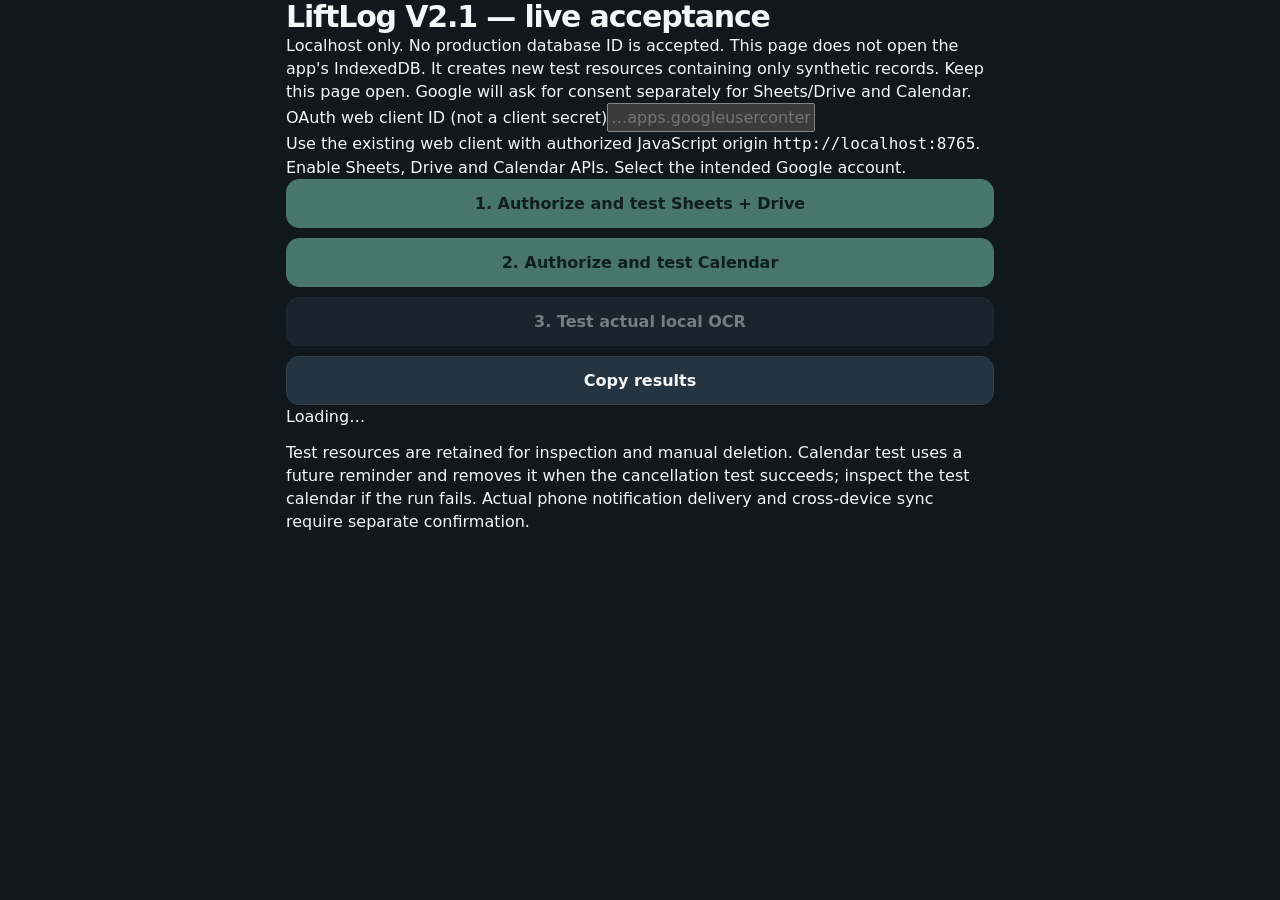
==== tests/live_acceptance.html @ 311a2b5e "Add isolated live acceptance tests/live_acceptance.html" ====
<!doctype html><html lang="en"><head><meta charset="utf-8"><meta name="viewport" content="width=device-width,initial-scale=1"><meta http-equiv="Content-Security-Policy" content="default-src 'self'; script-src 'self' 'wasm-unsafe-eval' https://accounts.google.com; worker-src 'self'; style-src 'self' 'unsafe-inline' https://accounts.google.com; img-src 'self' data:; connect-src 'self' https://accounts.google.com https://sheets.googleapis.com https://www.googleapis.com https://calendar.googleapis.com; frame-src https://accounts.google.com; object-src 'none'; base-uri 'self'; form-action 'none'"><title>LiftLog isolated acceptance</title><link rel="stylesheet" href="../style.css"></head><body><main class="app"><h1>LiftLog V2.1 — live acceptance</h1><p>Localhost only. No production database ID is accepted. This page does not open the app's IndexedDB. It creates new test resources containing only synthetic records. Keep this page open. Google will ask for consent separately for Sheets/Drive and Calendar.</p><label>OAuth web client ID (not a client secret)<input id="client" type="text" autocomplete="off" placeholder="…apps.googleusercontent.com"></label><p>Use the existing web client with authorized JavaScript origin <code>http://localhost:8765</code>. Enable Sheets, Drive and Calendar APIs. Select the intended Google account.</p><div class="stack"><button id="sheets" class="button primary" disabled>1. Authorize and test Sheets + Drive</button><button id="calendar" class="button primary" disabled>2. Authorize and test Calendar</button><button id="ocr" class="button" disabled>3. Test actual local OCR</button><button id="copy" class="button">Copy results</button></div><p id="ready" role="status">Loading…</p><pre id="result" class="pre" aria-live="polite"></pre><p>Test resources are retained for inspection and manual deletion. Calendar test uses a future reminder and removes it when the cancellation test succeeds; inspect the test calendar if the run fails. Actual phone notification delivery and cross-device sync require separate confirmation.</p></main><script type="module" src="./live_acceptance.js"></script></body></html>
---- style.css ----
:root{color-scheme:dark;--bg:#0b141b;--panel:#15232d;--panel2:#1b2d38;--line:#30414b;--text:#f3f7f8;--muted:#9fb0b9;--mint:#a4efc6;--mintdark:#15392f;--orange:#ffd2a5;--danger:#ffc0bd;--radius:20px}
*{box-sizing:border-box}body{margin:0;background:var(--bg);color:var(--text);font:16px/1.45 system-ui,-apple-system,"Segoe UI",sans-serif;-webkit-font-smoothing:antialiased}button,input,textarea,select{font:inherit}button{cursor:pointer}button:disabled{opacity:.45;cursor:not-allowed}button:focus-visible,input:focus-visible,select:focus-visible,textarea:focus-visible{outline:3px solid var(--mint);outline-offset:2px}
.app{max-width:740px;min-height:100dvh;margin:0 auto;padding:0 16px 118px}.top{padding:24px 0 15px;display:flex;align-items:center;justify-content:space-between;gap:8px}.brand{font-size:27px;font-weight:850;letter-spacing:-1.5px}.brand span{color:var(--mint)}.sub{font-size:12px;color:var(--muted);letter-spacing:.06em;text-transform:uppercase;font-weight:700}.top-right{text-align:right}.top-right .date{font-size:13px;font-weight:650}
h1,h2,h3,p{margin:0}h1{font-size:30px;letter-spacing:-1.15px;line-height:1.12}h2{font-size:19px;letter-spacing:-.3px}h3{font-size:17px}.muted{color:var(--muted)}.small{font-size:13px}.xs{font-size:11px}.strong{font-weight:750}.eyebrow{font-size:12px;text-transform:uppercase;letter-spacing:.1em;font-weight:800;color:var(--mint)}.lead{font-size:14px;margin-top:8px;color:var(--muted)}
.hero{background:linear-gradient(125deg,#213f3a 0%,#172b34 53%,#182632 100%);border:1px solid #335247;padding:21px;border-radius:25px;position:relative;overflow:hidden}.hero:after{content:"";position:absolute;width:170px;height:170px;background:radial-gradient(circle,#9ff0c722,transparent 70%);right:-70px;top:-85px;pointer-events:none}.hero .tag{display:inline-flex;padding:5px 10px;border:1px solid #5b8473;border-radius:20px;color:var(--mint);font-size:11px;font-weight:800;letter-spacing:.06em;margin-bottom:12px}.hero-title{font-size:25px;font-weight:780;letter-spacing:-.8px}.hero-detail{margin-top:6px;font-size:14px;color:#bed1d1}.hero-meta{display:flex;gap:10px;align-items:center;margin-top:15px;flex-wrap:wrap}.pill{display:inline-block;border-radius:30px;border:1px solid var(--line);padding:5px 10px;color:var(--muted);font-size:12px;font-weight:700}.hero .pill{border-color:#46675d;color:#d9eee8}
.section{margin-top:22px}.section-head{display:flex;align-items:center;justify-content:space-between;margin-bottom:11px;gap:12px}.label{display:block;color:var(--muted);font-size:12px;font-weight:750;margin-bottom:6px}.weekday-strip{display:grid;grid-template-columns:repeat(7,minmax(0,1fr));gap:5px}.day{min-width:0;background:var(--panel);border:1px solid var(--line);border-radius:13px;padding:9px 0 10px;text-align:center;color:var(--muted);font-size:11px;font-weight:750}.day .number{display:block;margin-top:2px;font-size:17px;font-weight:750;color:var(--text)}.day.active{background:var(--mint);border-color:var(--mint);color:#0d2922}.day.active .number{color:#0d2922}.day.today:not(.active){border-color:#a4efc688}.day.rest .number{font-size:14px}
.card{border:1px solid var(--line);background:var(--panel);border-radius:var(--radius);padding:17px}.card+.card{margin-top:12px}.card-title{display:flex;gap:8px;align-items:center;justify-content:space-between}.flex{display:flex;align-items:center;gap:8px}.between{display:flex;align-items:center;justify-content:space-between;gap:10px}.wrap{flex-wrap:wrap}.stack{display:grid;gap:10px}.button{border:1px solid var(--line);border-radius:13px;padding:12px 15px;background:var(--panel2);color:var(--text);font-weight:750;min-height:44px}.button.primary{background:var(--mint);border-color:var(--mint);color:#112720}.button.danger{color:var(--danger);border-color:#754b4c}.button.ghost{background:transparent}.button.mini{font-size:12px;min-height:36px;padding:7px 11px}.button.full{width:100%}.button-row{display:flex;gap:9px;flex-wrap:wrap}.button-row>*{flex:1}.button.thin{padding:7px 11px;min-height:36px;font-size:12px}.text-btn{background:none;border:0;color:var(--mint);padding:5px;font-size:13px;font-weight:750}.danger-text{color:var(--danger)}
.exercise-title{font-size:17px;font-weight:750;line-height:1.25}.exercise-sub{font-size:12px;color:var(--muted);margin-top:3px}.exercise-card{padding:17px 13px 15px}.set-head,.set-row{display:grid;grid-template-columns:24px minmax(0,1fr) minmax(0,1fr) 49px;gap:8px;align-items:center}.set-head{margin-top:17px;font-weight:750;font-size:11px;color:var(--muted);text-transform:uppercase;letter-spacing:.06em;padding:0 2px 6px}.set-row{margin-bottom:9px}.set-number{font-size:13px;color:var(--muted);text-align:center;font-weight:800}.num{min-width:0;width:100%;border:1px solid #3e505c;border-radius:12px;background:#0c1820;color:var(--text);min-height:50px;text-align:center;padding:6px 5px;font-size:18px;font-weight:800;appearance:textfield}.num::-webkit-inner-spin-button,.num::-webkit-outer-spin-button{appearance:none;margin:0}.num:focus{border-color:var(--mint)}.set-done{width:49px;height:49px;border-radius:13px;border:1px solid #435760;background:#263741;color:#bacbd0;font-size:25px;font-weight:800}.set-done.checked{background:var(--mint);border-color:var(--mint);color:#122b22}.set-row.is-done .num{border-color:#396354}.extra-actions{display:flex;align-items:center;gap:9px;flex-wrap:wrap;margin-top:4px}.extra-actions button{color:var(--mint);border:0;background:transparent;font-size:13px;font-weight:750;padding:7px 5px}.extra-actions .remove{color:var(--danger)}.progressbar{height:7px;border-radius:20px;background:#354b4c;overflow:hidden;margin-top:13px}.progressbar>div{height:100%;width:0;background:var(--mint);transition:width .2s}
.note{border-left:3px solid #779889;background:#20332f;border-radius:8px;padding:11px 12px;font-size:13px;color:#d4ebe0}.warning{border-left-color:#bd965f;background:#3b3024;color:#fff0d8}.empty{padding:26px 14px;text-align:center;color:var(--muted);border:1px dashed var(--line);border-radius:var(--radius)}.empty .emoji{font-size:34px;display:block;margin-bottom:8px}
.field{width:100%;background:#0d1a22;border:1px solid #3c505c;color:var(--text);border-radius:12px;min-height:46px;padding:10px 12px;font-size:16px}.field option{background:#15232d}.formgrid{display:grid;grid-template-columns:1fr 1fr;gap:10px}.input-row{display:flex;gap:8px;align-items:center}.input-row>*:first-child{flex:1;min-width:0}.list-row{display:flex;align-items:center;gap:10px;padding:13px 0;border-bottom:1px solid var(--line)}.list-row:last-child{border-bottom:0}.list-main{flex:1;min-width:0}.list-main .strong{overflow-wrap:anywhere}.line{border:0;border-top:1px solid var(--line);margin:14px 0}.stat-grid{display:grid;grid-template-columns:1fr 1fr;gap:9px}.stat{background:#0d1b22;border:1px solid #344652;border-radius:14px;padding:12px}.stat-num{font-size:22px;font-weight:850;letter-spacing:-.6px}.stat-label{font-size:11px;color:var(--muted);font-weight:750;text-transform:uppercase}.chart{width:100%;display:block;height:185px;overflow:visible}.chart text{font:11px system-ui;fill:#a8bfc3}.chart .grid{stroke:#354752;stroke-width:1}.chart .poly{fill:none;stroke:#a4efc6;stroke-width:3;stroke-linecap:round;stroke-linejoin:round}.chart .dot{fill:#a4efc6;stroke:#16232c;stroke-width:2}.detail summary{cursor:pointer;font-weight:750;list-style:none}.detail summary::-webkit-details-marker{display:none}.history-set{display:flex;justify-content:space-between;gap:6px;border-bottom:1px solid #2e414b;padding:7px 0;font-size:13px}.history-set:last-child{border:0}.session-head{display:flex;justify-content:space-between;align-items:center;gap:10px}.kbd{background:#273941;border:1px solid var(--line);padding:2px 6px;border-radius:5px;font-size:12px}
.bottom-nav{position:fixed;bottom:0;left:0;right:0;background:#111d26ed;border-top:1px solid #344650;backdrop-filter:blur(16px);padding:8px max(14px,env(safe-area-inset-left)) calc(9px + env(safe-area-inset-bottom));z-index:20}.nav-inner{max-width:740px;margin:auto;display:grid;grid-template-columns:repeat(4,1fr);gap:4px}.nav{border:0;background:transparent;color:#9cadb6;border-radius:12px;min-height:55px;display:flex;flex-direction:column;justify-content:center;gap:3px;align-items:center;font-size:11px;font-weight:750}.nav .ico{font-size:21px;line-height:1.2}.nav.active{color:var(--mint);background:#22372f}.toast{position:fixed;z-index:40;left:50%;bottom:105px;transform:translateX(-50%);background:#d6f6e5;color:#10271d;padding:11px 16px;border-radius:12px;font-weight:750;font-size:13px;box-shadow:0 5px 24px #0006;max-width:90vw;text-align:center;pointer-events:none}.hidden{display:none!important}
.badge{font-size:11px;font-weight:750;border:1px solid #5c676c;border-radius:8px;padding:3px 7px;color:var(--muted)}.badge.opt{border-color:#826c4d;color:#ffdaaa}.badge.green{border-color:#547967;color:#abedc6}.tiny-date{font-size:12px;font-weight:800;color:var(--muted)}.settings-help{font-size:12px;color:var(--muted);margin-top:6px}.template-edit{display:grid;grid-template-columns:minmax(0,1fr) 70px 37px;gap:8px;align-items:end}.template-edit .field{min-height:43px;font-size:14px;padding:9px}.template-edit input[type="checkbox"]{accent-color:var(--mint);width:18px;height:18px}.template-opts{display:flex;gap:8px;align-items:center;margin-top:7px}.template-opts select{font-size:13px;min-height:36px;padding:5px 7px}.template-opts label{display:flex;align-items:center;gap:5px;font-size:13px;color:var(--muted)}.sep{margin:13px 0;border-top:1px solid var(--line)}.timestamp{font-size:12px;color:var(--muted)}
@media(max-width:360px){.app{padding-left:11px;padding-right:11px}.weekday-strip{gap:3px}.set-head,.set-row{gap:5px;grid-template-columns:21px minmax(0,1fr) minmax(0,1fr) 43px}.set-done{width:43px;height:48px}.card{padding:13px}.exercise-card{padding:14px 10px}}
@media(prefers-reduced-motion:reduce){*,*:before,*:after{scroll-behavior:auto!important;transition:none!important}}

:root{--mint:#8ce7d1;--bg:#10171d;--panel:#19242e;--panel2:#243440}body[data-theme=blue]{--mint:#94c7ff;--bg:#101a2a;--panel:#1a2940;--panel2:#253950}body[data-theme=purple]{--mint:#d5b5ff;--bg:#191522;--panel:#282135;--panel2:#352c45}body[data-theme=lime]{--mint:#c6ed83;--bg:#171b17;--panel:#242c24;--panel2:#303b30}.nav-inner{grid-template-columns:repeat(6,1fr)}.nav{font-size:10px}.nav .ico{font-size:18px}.card{margin:10px 0}.card+.card{margin-top:10px}.button{min-height:44px}.button.mini{min-height:36px}.hero{background:var(--panel);border-color:var(--line)}.hero .tag{border-color:var(--line)}.hero .pill{border-color:var(--line)}.nav.active{background:var(--panel2)}.chart .poly{stroke:var(--mint)}.chart .dot{fill:var(--mint)}.timer{position:sticky;top:0;z-index:10;background:var(--panel);border:1px solid var(--line);border-radius:16px;padding:10px;box-shadow:0 5px 18px #0005}.timer strong{font-variant-numeric:tabular-nums;font-size:28px}.timer .button{min-width:64px}.set-row,.set-head{grid-template-columns:28px minmax(0,1fr) minmax(0,1fr) 48px}.set-row .num{font-size:16px}.field{min-width:0}textarea.field{resize:vertical}.formgrid>*{min-width:0}.space{margin-top:12px}.compact{padding:12px}.exercise-card .field{margin:5px 0}details>summary{cursor:pointer;color:var(--mint);font-weight:700}.scroll{overflow:auto}.pre{white-space:pre-wrap;overflow-wrap:anywhere;font-size:12px}.error{color:var(--danger)}.success{color:var(--mint)}.nav{min-width:0}.day.active{color:#122820}.day.active .number{color:#122820}.label{margin-top:6px}input[type=checkbox]{accent-color:var(--mint);width:18px;height:18px}.statusbar{font-size:12px;color:var(--muted);text-align:right}.set-done.checked{background:var(--mint)}.button:focus-visible{outline-color:var(--mint)}.card h3{overflow-wrap:anywhere}.sticky-finish{margin-top:12px}.badge{white-space:normal}.app{padding-bottom:100px} @media(max-width:400px){.nav .ico{font-size:16px}.nav{font-size:9px}.timer .button{min-width:0;padding:8px}.timer strong{font-size:25px}}
.dashboard-grid{display:grid;grid-template-columns:repeat(2,minmax(0,1fr));gap:12px;margin:18px 0}.dashboard-tile{margin:0;text-align:left;color:var(--text);min-height:112px}.dashboard-home{margin-bottom:5px}.ai-count{background:#b62d35;color:white;padding:2px 5px;border-radius:10px;margin-left:3px}.progress-photo{display:block;width:100%;max-height:380px;object-fit:contain;border-radius:12px;margin:12px 0}.measurement-choice{display:block;padding:6px}.exercise-dialog{color:var(--text);background:var(--panel);max-height:85dvh;width:min(95vw,650px);border:1px solid var(--line);overflow:auto}.exercise-dialog::backdrop{background:#000a}#exercise-results{max-height:32dvh;overflow:auto}.dashboard-tile:focus-visible{outline:3px solid var(--mint)}

.planner-entry{margin:12px 0;padding:12px;border:1px solid var(--line,#44515e);border-radius:10px}.note-text{white-space:pre-wrap;overflow-wrap:anywhere}.task-done{text-decoration:line-through;opacity:.65}.reminder-grid{display:grid;grid-template-columns:repeat(2,minmax(0,1fr));gap:8px}.reminder-grid label{padding:8px;border:1px solid var(--line,#44515e);border-radius:8px}.wrap-json{white-space:pre-wrap;overflow-wrap:anywhere;font-size:.8rem}.card svg{max-width:100%;height:auto}

.measure-guide{display:block;width:140px;max-width:100%;height:auto;margin:8px auto}.compare-grid{display:grid;grid-template-columns:1fr 1fr;gap:8px;align-items:start}.compare-grid .progress-photo{width:100%;object-fit:contain;max-height:420px}
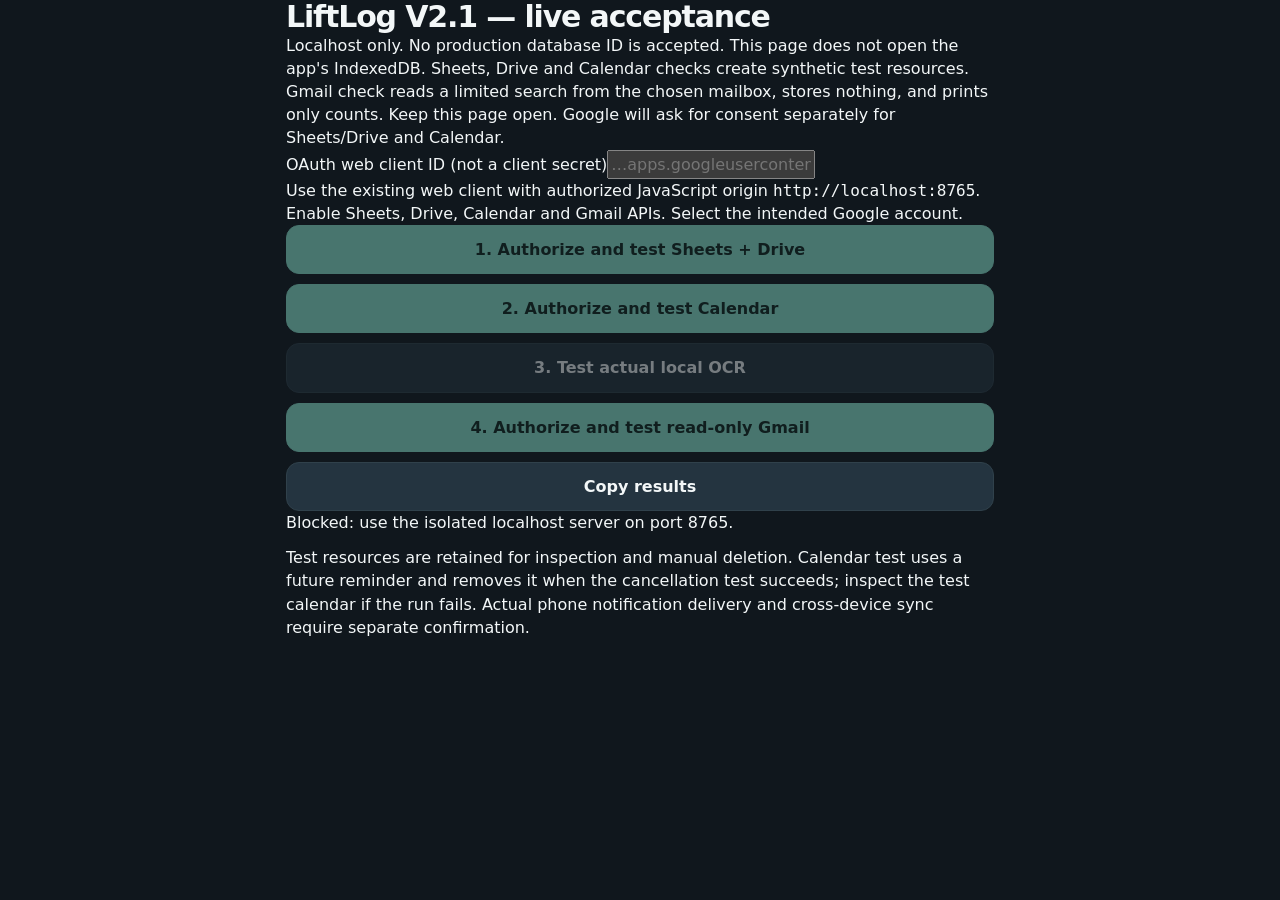
==== commit ab61b0e2: "Add isolated real Gmail consent and read-only acceptance check" ====
--- a/tests/live_acceptance.html
+++ b/tests/live_acceptance.html
@@ -1 +1 @@
-<!doctype html><html lang="en"><head><meta charset="utf-8"><meta name="viewport" content="width=device-width,initial-scale=1"><meta http-equiv="Content-Security-Policy" content="default-src 'self'; script-src 'self' 'wasm-unsafe-eval' https://accounts.google.com; worker-src 'self'; style-src 'self' 'unsafe-inline' https://accounts.google.com; img-src 'self' data:; connect-src 'self' https://accounts.google.com https://sheets.googleapis.com https://www.googleapis.com https://calendar.googleapis.com; frame-src https://accounts.google.com; object-src 'none'; base-uri 'self'; form-action 'none'"><title>LiftLog isolated acceptance</title><link rel="stylesheet" href="../style.css"></head><body><main class="app"><h1>LiftLog V2.1 — live acceptance</h1><p>Localhost only. No production database ID is accepted. This page does not open the app's IndexedDB. It creates new test resources containing only synthetic records. Keep this page open. Google will ask for consent separately for Sheets/Drive and Calendar.</p><label>OAuth web client ID (not a client secret)<input id="client" type="text" autocomplete="off" placeholder="…apps.googleusercontent.com"></label><p>Use the existing web client with authorized JavaScript origin <code>http://localhost:8765</code>. Enable Sheets, Drive and Calendar APIs. Select the intended Google account.</p><div class="stack"><button id="sheets" class="button primary" disabled>1. Authorize and test Sheets + Drive</button><button id="calendar" class="button primary" disabled>2. Authorize and test Calendar</button><button id="ocr" class="button" disabled>3. Test actual local OCR</button><button id="copy" class="button">Copy results</button></div><p id="ready" role="status">Loading…</p><pre id="result" class="pre" aria-live="polite"></pre><p>Test resources are retained for inspection and manual deletion. Calendar test uses a future reminder and removes it when the cancellation test succeeds; inspect the test calendar if the run fails. Actual phone notification delivery and cross-device sync require separate confirmation.</p></main><script type="module" src="./live_acceptance.js"></script></body></html>+<!doctype html><html lang="en"><head><meta charset="utf-8"><meta name="viewport" content="width=device-width,initial-scale=1"><meta http-equiv="Content-Security-Policy" content="default-src 'self'; script-src 'self' 'wasm-unsafe-eval' https://accounts.google.com; worker-src 'self'; style-src 'self' 'unsafe-inline' https://accounts.google.com; img-src 'self' data:; connect-src 'self' https://accounts.google.com https://sheets.googleapis.com https://www.googleapis.com https://calendar.googleapis.com https://gmail.googleapis.com; frame-src https://accounts.google.com; object-src 'none'; base-uri 'self'; form-action 'none'"><title>LiftLog isolated acceptance</title><link rel="stylesheet" href="../style.css"></head><body><main class="app"><h1>LiftLog V2.1 — live acceptance</h1><p>Localhost only. No production database ID is accepted. This page does not open the app's IndexedDB. Sheets, Drive and Calendar checks create synthetic test resources. Gmail check reads a limited search from the chosen mailbox, stores nothing, and prints only counts. Keep this page open. Google will ask for consent separately for Sheets/Drive and Calendar.</p><label>OAuth web client ID (not a client secret)<input id="client" type="text" autocomplete="off" placeholder="…apps.googleusercontent.com"></label><p>Use the existing web client with authorized JavaScript origin <code>http://localhost:8765</code>. Enable Sheets, Drive, Calendar and Gmail APIs. Select the intended Google account.</p><div class="stack"><button id="sheets" class="button primary" disabled>1. Authorize and test Sheets + Drive</button><button id="calendar" class="button primary" disabled>2. Authorize and test Calendar</button><button id="ocr" class="button" disabled>3. Test actual local OCR</button><button id="gmail" class="button primary" disabled>4. Authorize and test read-only Gmail</button><button id="copy" class="button">Copy results</button></div><p id="ready" role="status">Loading…</p><pre id="result" class="pre" aria-live="polite"></pre><p>Test resources are retained for inspection and manual deletion. Calendar test uses a future reminder and removes it when the cancellation test succeeds; inspect the test calendar if the run fails. Actual phone notification delivery and cross-device sync require separate confirmation.</p></main><script type="module" src="./live_acceptance.js"></script></body></html>
